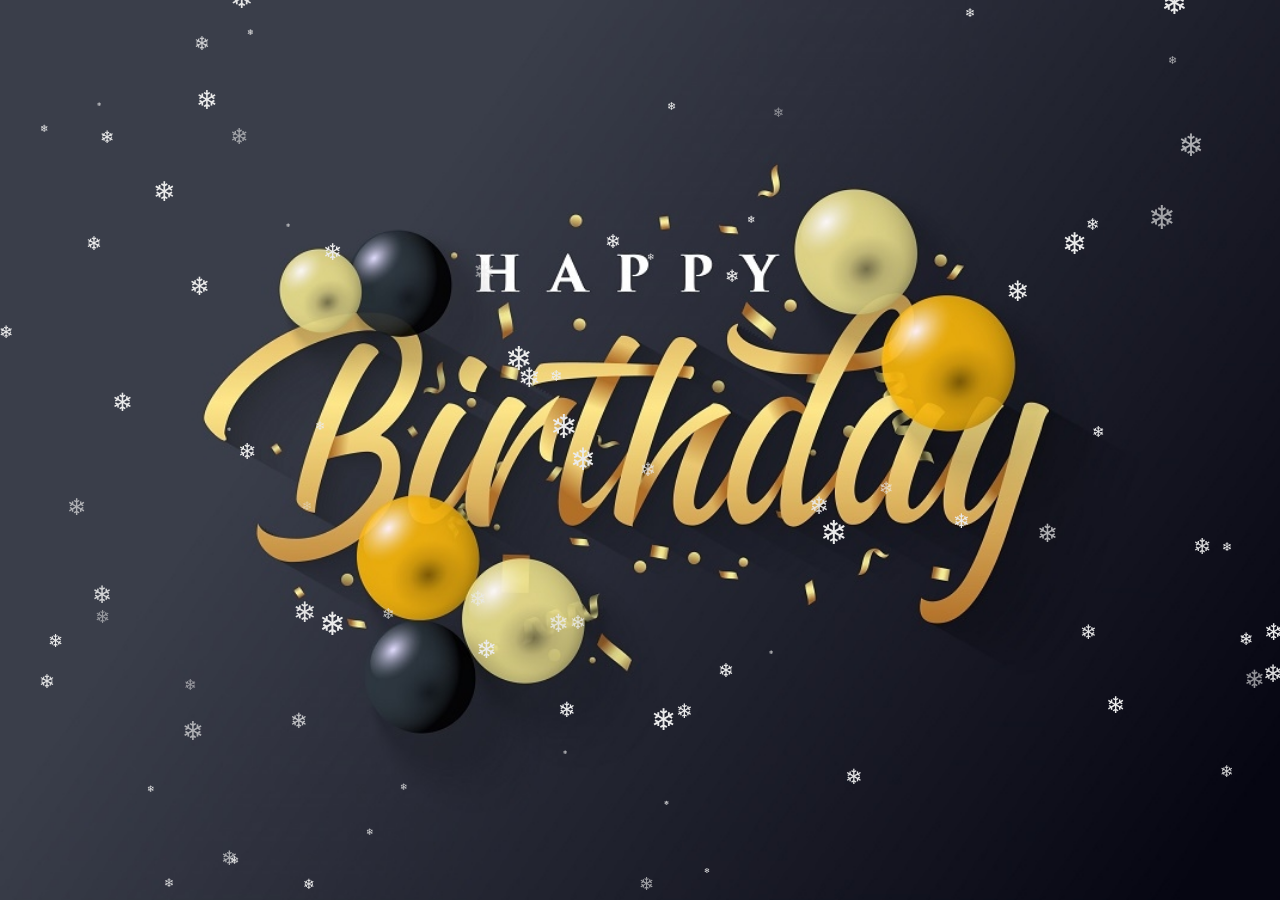
==== happybd/index.html @ 997376f2 "first" ====
<!DOCTYPE html>
<html>
    <head>
        <title> happy birthday</title>
        <meta charset="utf-8">
        <meta http-equiv="x-uv-compatible" content="IE=edge">
        <meta name="viewport" content="width=device-width,initial-scale=1.0"> 
        <title>xin chao </title>
        <link rel="stylesheet" href="background.css">
        <body>
            
            <div class="background"></div>
            
<style>
	#snowflakeContainer{position:absolute;left:0px;top:0px;}
	.snowflake{padding-left:15px;font-size:14px;line-height:24px;position:fixed;color:#ebebeb;user-select:none;z-index:1000;-moz-user-select:none;-ms-user-select:none;-khtml-user-select:none;-webkit-user-select:none;-webkit-touch-callout:none;}
	.snowflake:hover {cursor:default}
</style>
<div id='snowflakeContainer'>
<p class='snowflake'>❄</p>
</div>
<script styli="javascript">
    //<![CDATA[
    var requestAnimationFrame=window.requestAnimationFrame||window.mozRequestAnimationFrame||window.webkitRequestAnimationFrame||window.msRequestAnimationFrame;var transforms=["transform","msTransform","webkitTransform","mozTransform","oTransform"];var transformProperty=getSupportedPropertyName(transforms);var snowflakes=[];var browserWidth;var browserHeight;var numberOfSnowflakes=100;var resetPosition=false;function setup(){window.addEventListener("DOMContentLoaded",generateSnowflakes,false);window.addEventListener("resize",setResetFlag,false)}setup();function getSupportedPropertyName(b){for(var a=0;a<b.length;a++){if(typeof document.body.style[b[a]]!="undefined"){return b[a]}}return null}function Snowflake(b,a,d,e,c){this.element=b;this.radius=a;this.speed=d;this.xPos=e;this.yPos=c;this.counter=0;this.sign=Math.random()<0.5?1:-1;this.element.style.opacity=0.5+Math.random();this.element.style.fontSize=4+Math.random()*30+"px"}Snowflake.prototype.update=function(){this.counter+=this.speed/5000;this.xPos+=this.sign*this.speed*Math.cos(this.counter)/40;this.yPos+=Math.sin(this.counter)/40+this.speed/30;setTranslate3DTransform(this.element,Math.round(this.xPos),Math.round(this.yPos));if(this.yPos>browserHeight){this.yPos=-50}};function setTranslate3DTransform(a,c,b){var d="translate3d("+c+"px, "+b+"px, 0)";a.style[transformProperty]=d}function generateSnowflakes(){var b=document.querySelector(".snowflake");var h=b.parentNode;browserWidth=document.documentElement.clientWidth;browserHeight=document.documentElement.clientHeight;for(var d=0;d<numberOfSnowflakes;d++){var j=b.cloneNode(true);h.appendChild(j);var e=getPosition(50,browserWidth);var a=getPosition(50,browserHeight);var c=5+Math.random()*40;var g=4+Math.random()*10;var f=new Snowflake(j,g,c,e,a);snowflakes.push(f)}h.removeChild(b);moveSnowflakes()}function moveSnowflakes(){for(var b=0;b<snowflakes.length;b++){var a=snowflakes[b];a.update()}if(resetPosition){browserWidth=document.documentElement.clientWidth;browserHeight=document.documentElement.clientHeight;for(var b=0;b<snowflakes.length;b++){var a=snowflakes[b];a.xPos=getPosition(50,browserWidth);a.yPos=getPosition(50,browserHeight)}resetPosition=false}requestAnimationFrame(moveSnowflakes)}function getPosition(b,a){return Math.round(-1*b+Math.random()*(a+2*b))}function setResetFlag(a){resetPosition=true};
    //]]>
</script>

        </body>
        
    </head>
</html>
---- happybd/background.css ----
*{
    margin: 0;
    padding: 0;
}
.background{
    
    height: 100vh;
    background-image: url(../happybd/image/bd.png);
    background-size: cover; 
    background-repeat: no-repeat;
    background-position: center;
    

 
}
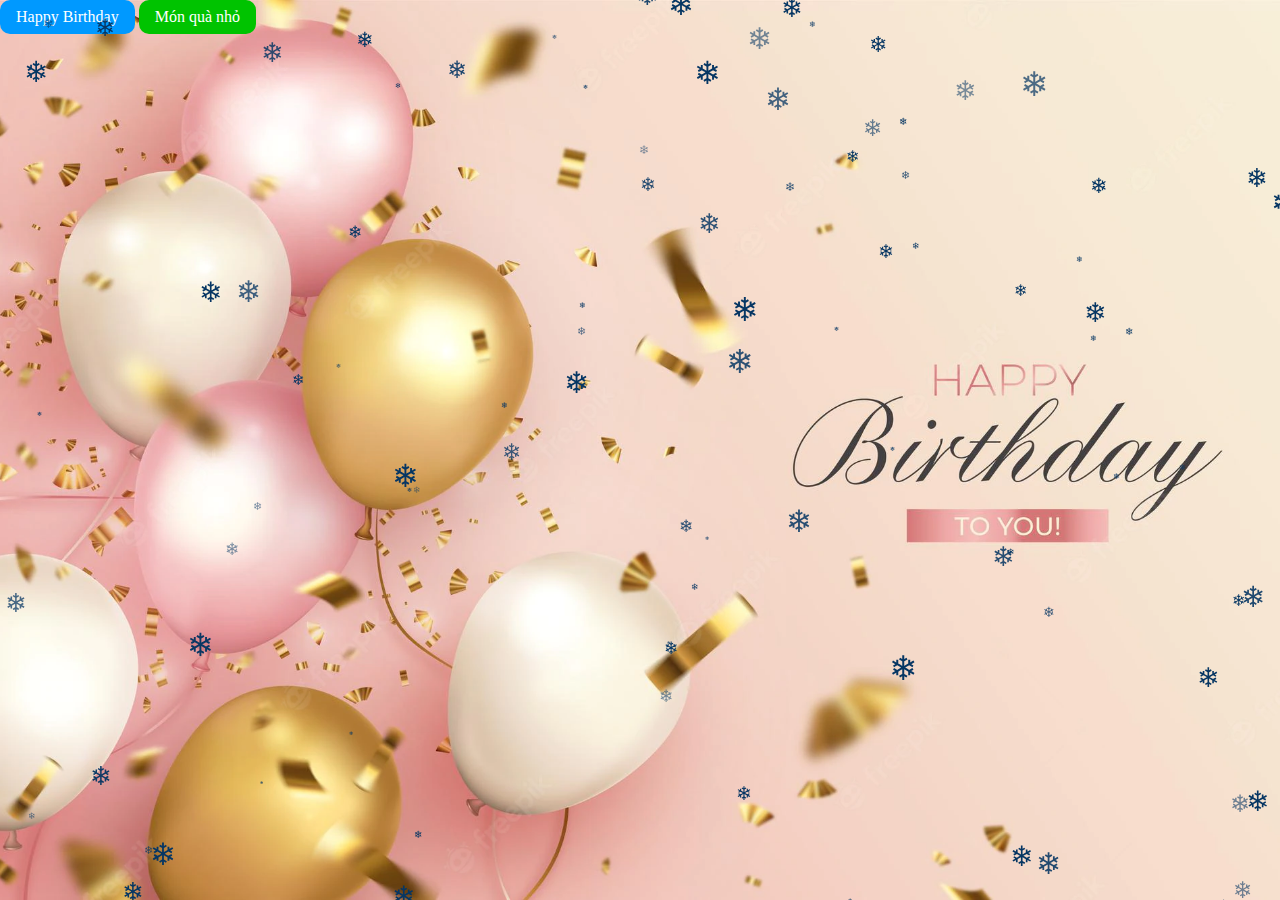
==== commit a765320a: "happy birthday" ====
--- a/happybd/index.html
+++ b/happybd/index.html
@@ -5,15 +5,65 @@
         <meta charset="utf-8">
         <meta http-equiv="x-uv-compatible" content="IE=edge">
         <meta name="viewport" content="width=device-width,initial-scale=1.0"> 
-        <title>xin chao </title>
+        <title>Happy Birthday Huyền Huỳnh</title> </title>
         <link rel="stylesheet" href="background.css">
+      <style>
+        a.button{
+            display: inline-block;
+            padding:8px 16px;
+            background-color: red;
+            text-decoration: none;
+            border-radius: 10px;
+        }
+        a.button.messenger{
+            background-color: #0099FF;
+            color: #fff;
+        }
+        a.button.youtobe{
+            background-color: #CD201F;
+            color: #fff;
+        }
+        a.button.line{
+            background-color: #00C300;
+            color: #fff;
+        }
+        a.button.messenger:hover{
+            background-color: #107dc5;   
+        }
+        a.button.youtobe:hover{
+            background-color: #a82222;   
+        }
+        a.button.line:hover{
+            background-color: #0f990f;   
+        }
+
+
+      </style>
         <body>
             
-            <div class="background"></div>
+            <div class="background">
+                <audio src=".//audio/hpbd.mp3" autoplay ></audio>
+                <div class="list-button">
+                    <a href="index.html" class="button messenger">
+                        <span class="button-icon"></span>
+                        <span class="buttton-text">
+                            Happy Birthday
+                        </span>
+                    </a>
+                  
+                    </a><a href="gift.html" class="button line">
+                        <span class="button-icon"></span>
+                        <span class="buttton-text">
+                            Món quà nhỏ
+                        </span>
+                    </a>
+                </div>
+            </div>
+
             
 <style>
 	#snowflakeContainer{position:absolute;left:0px;top:0px;}
-	.snowflake{padding-left:15px;font-size:14px;line-height:24px;position:fixed;color:#ebebeb;user-select:none;z-index:1000;-moz-user-select:none;-ms-user-select:none;-khtml-user-select:none;-webkit-user-select:none;-webkit-touch-callout:none;}
+	.snowflake{padding-left:15px;font-size:14px;line-height:24px;position:fixed;color:#063663;user-select:none;z-index:1000;-moz-user-select:none;-ms-user-select:none;-khtml-user-select:none;-webkit-user-select:none;-webkit-touch-callout:none;}
 	.snowflake:hover {cursor:default}
 </style>
 <div id='snowflakeContainer'>
